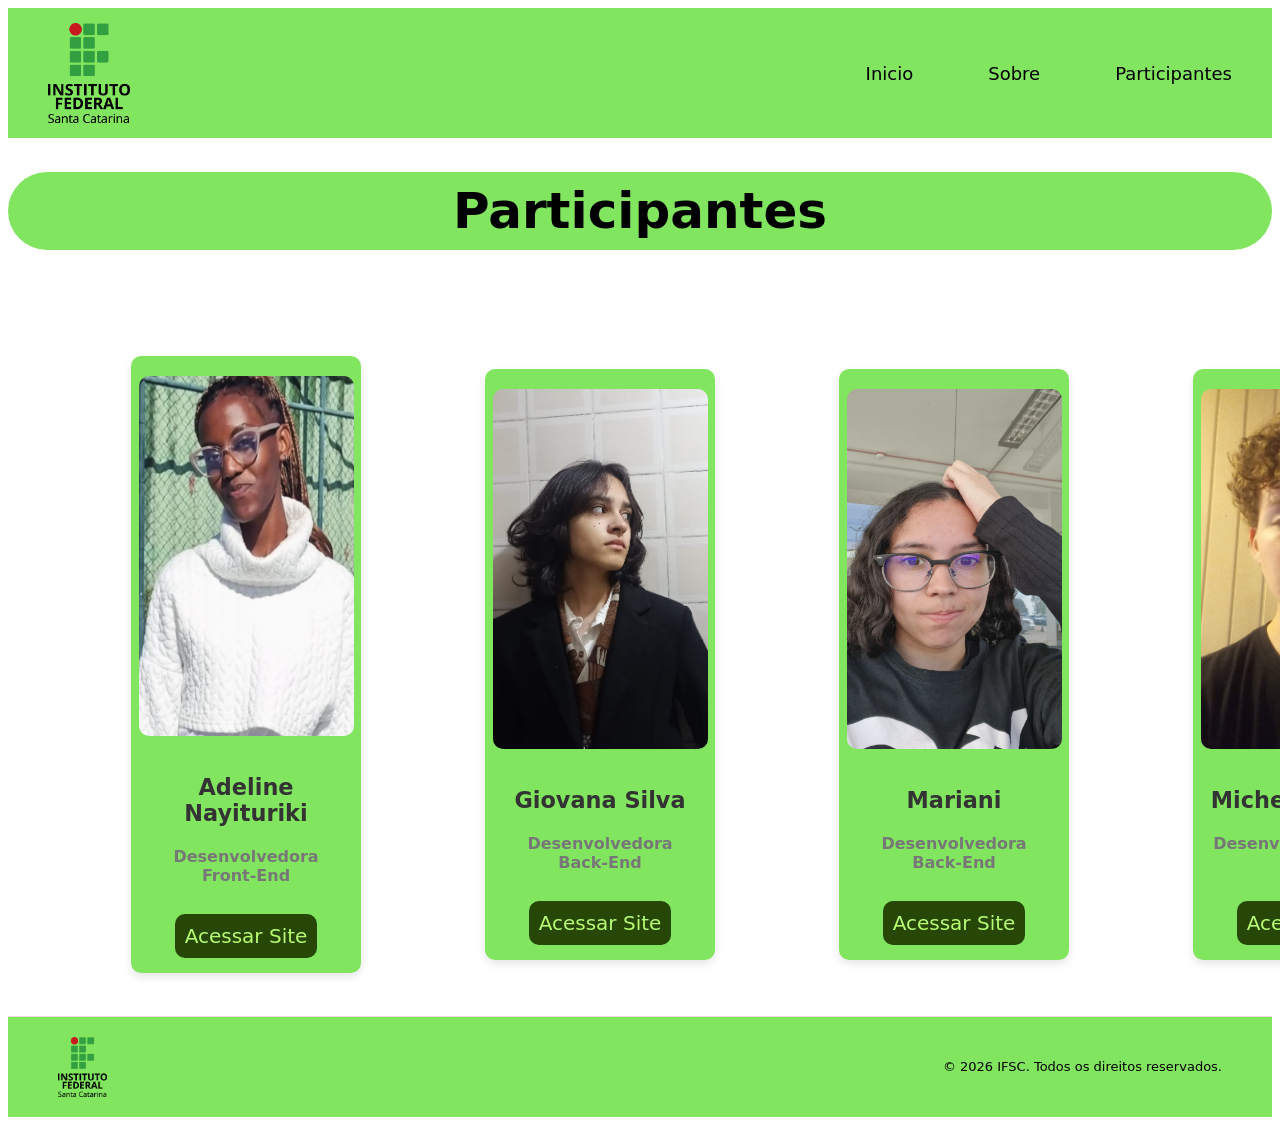
==== participantes.html @ a2ae6309 "cardParticipantes feito" ====
<!DOCTYPE html>
<html lang="en">

<head>
    <meta charset="UTF-8">
    <meta name="viewport" content="width=device-width, initial-scale=1.0">
    <link rel="stylesheet" href="estiloCard.css">
    <title>Document</title>
</head>

<body>
    <header>
        <img src="img/IFSC_logo_vertical.png" alt="IFSC">

        <nav>
            <a href="inicio.html">Inicio</a>
            <a href="sobre.html">Sobre</a>
            <a href="participantes.html">Participantes</a>
        </nav>
    </header>
    <h1 class="Participantes">Participantes</h1>
    
<main>
    <!-- ----cards------ -->

<table class="tableCard">
<tr>
    <td>
    <div class="card">
        <img src="./img/Adeline.jpeg" alt="Foto da participante Adeline Nayituriki">
        <div class="card-conteudo">
            <h2>Adeline Nayituriki</h2>
            <h4>Desenvolvedora Front-End</h4><br>
            <a class="siteParticipante" href="https://github.com/addy12-art/boticarioadel/blob/main/index.html">Acessar Site</a>
        </div>
    </div>
</td>

<td>
    <div class="card">
        <img src="./img/giovana.jpeg" alt="Foto da participante Giovana Silva">
        <div class="card-conteudo">
            <h2>Giovana Silva</h2>
            <h4>Desenvolvedora Back-End</h4><br>
             <a class="siteParticipante" href="https://github.com/Giovana-S-S/atividadeIndividual_Web.git">Acessar Site</a>
        </div>
    </div>
</td>

<td>
    <div class="card">
        <img src="./img/Mariani.jpeg" alt="Foto da participante Mariani">
        <div class="card-conteudo">
            <h2>Mariani </h2>
            <h4>Desenvolvedora Back-End</h4><br>
             <a class="siteParticipante" href="https://zazazinhazica.github.io/TarefaDw2/index.html">Acessar Site</a>
        </div>
    </div>
</td>

<td>
    <div class="card">
        <img src="./img/Michel.jpeg" alt="Foto do participante Michel Augusto">
        <div class="card-conteudo">
            <h2>Michel Augusto</h2>
            <h4>Desenvolvedor Back-End</h4><br>
            <a class="siteParticipante" href="https://github.com/michelgabiatti/Trabalho-PW-cafeteria-individual.git">Acessar Site</a>
        </div>
    </div>
</td>
</tr>

    </table>




    <!-- ----/cards------ -->
</main>    

<footer>
        <div class="m">
            <img src="img/IFSC_logo_vertical.png" alt="">
        </div>
        <p> &copy; 2026 IFSC. Todos os direitos reservados.</p>
    </footer>
</body>

</html>
---- estiloCard.css ----
header {
    display: flex;
    justify-content: space-between;
    align-items: center;

    padding: 15px 40px;
    background-color: rgba(98, 223, 56, 0.8);

    font-family: system-ui, -apple-system, BlinkMacSystemFont, 'Segoe UI', Roboto, Oxygen, Ubuntu, Cantarell, 'Open Sans', 'Helvetica Neue', sans-serif;
}

header img {
    height: 100px;
}

nav {
    display: flex;
    gap: 75px;
}

nav a {
    text-decoration: none;
    color: #000000;
    font-size: 18px;
    font-weight: 500;
    transition: 0.3s;
}

footer {
    display: flex;
    justify-content: space-between;
    align-items: center;

    padding: 20px 50px;

    background-color: rgba(98, 223, 56, 0.8);
    border-top: 1px solid #e6ddd3;

    font-family: system-ui, -apple-system, BlinkMacSystemFont, 'Segoe UI', Roboto, Oxygen, Ubuntu, Cantarell, 'Open Sans', 'Helvetica Neue', sans-serif;
    color: #000000;
    font-size: 13px;
}

.m {
    display: flex;
    width: 300px;
    height: 60px;
}

/* --------------------style cards---------------------------------- */


    
    .card {
        background-color: rgba(98, 223, 56, 0.8);
        border-radius: 10px;
        box-shadow: 0 4px 8px rgba(0,0,0,0.1);
        overflow: hidden;
        max-width: 600px;
        text-align: center;
        transition: transform 0.2s ease;
        margin: 20px;
        margin-top: 50px;
       margin-left: 100px;
       width: 230px;
    }

    .card:hover {
        transform: translateY(-5px);
    }

    
    .card img {
        margin-top: 20px;
        width: 215px;
        height: 360px;
        border-radius: 10px;
    }

    
    .card-conteudo {
        padding: 15px;
        font-family: system-ui, -apple-system, BlinkMacSystemFont, 'Segoe UI', Roboto, Oxygen, Ubuntu, Cantarell, 'Open Sans', 'Helvetica Neue', sans-serif;
    }

    .card-conteudo h2 {
        font-size: 1.4rem;
        color: #333;
        margin-bottom: 5px;
        font-family: system-ui, -apple-system, BlinkMacSystemFont, 'Segoe UI', Roboto, Oxygen, Ubuntu, Cantarell, 'Open Sans', 'Helvetica Neue', sans-serif;
    }

    .card-conteudo h4 {
        font-size: 1rem;
        color: #777;
        margin-bottom: 10px;
        font-family: system-ui, -apple-system, BlinkMacSystemFont, 'Segoe UI', Roboto, Oxygen, Ubuntu, Cantarell, 'Open Sans', 'Helvetica Neue', sans-serif;
    }

    .card-conteudo p {
        font-size: 0.9rem;
        color: #555;
        font-family: system-ui, -apple-system, BlinkMacSystemFont, 'Segoe UI', Roboto, Oxygen, Ubuntu, Cantarell, 'Open Sans', 'Helvetica Neue', sans-serif;
    }

   
    @media (max-width: 500px) {
        .card {
            max-width: 90%;
        }
    }


    
main {
            flex: 1; 
            padding: 20px;
        }


.siteParticipante{
padding: 10px;
background-color: rgb(39, 71, 6);
color: rgb(183, 251, 115);
text-decoration: none;
font-size: 20px;
border-radius: 10px;
font-family: system-ui, -apple-system, BlinkMacSystemFont, 'Segoe UI', Roboto, Oxygen, Ubuntu, Cantarell, 'Open Sans', 'Helvetica Neue', sans-serif;
transition: transform 0.2s ease;
display: inline-block;
}

.siteParticipante:hover{
transform: translateY(-5px);
}

.Participantes, h1{
    background-color:rgba(98, 223, 56, 0.8);
    font-family: system-ui, -apple-system, BlinkMacSystemFont, 'Segoe UI', Roboto, Oxygen, Ubuntu, Cantarell, 'Open Sans', 'Helvetica Neue', sans-serif;
    text-align: center;
    font-size: 50px;
    padding: 10px;
    border-radius: 40px;
}
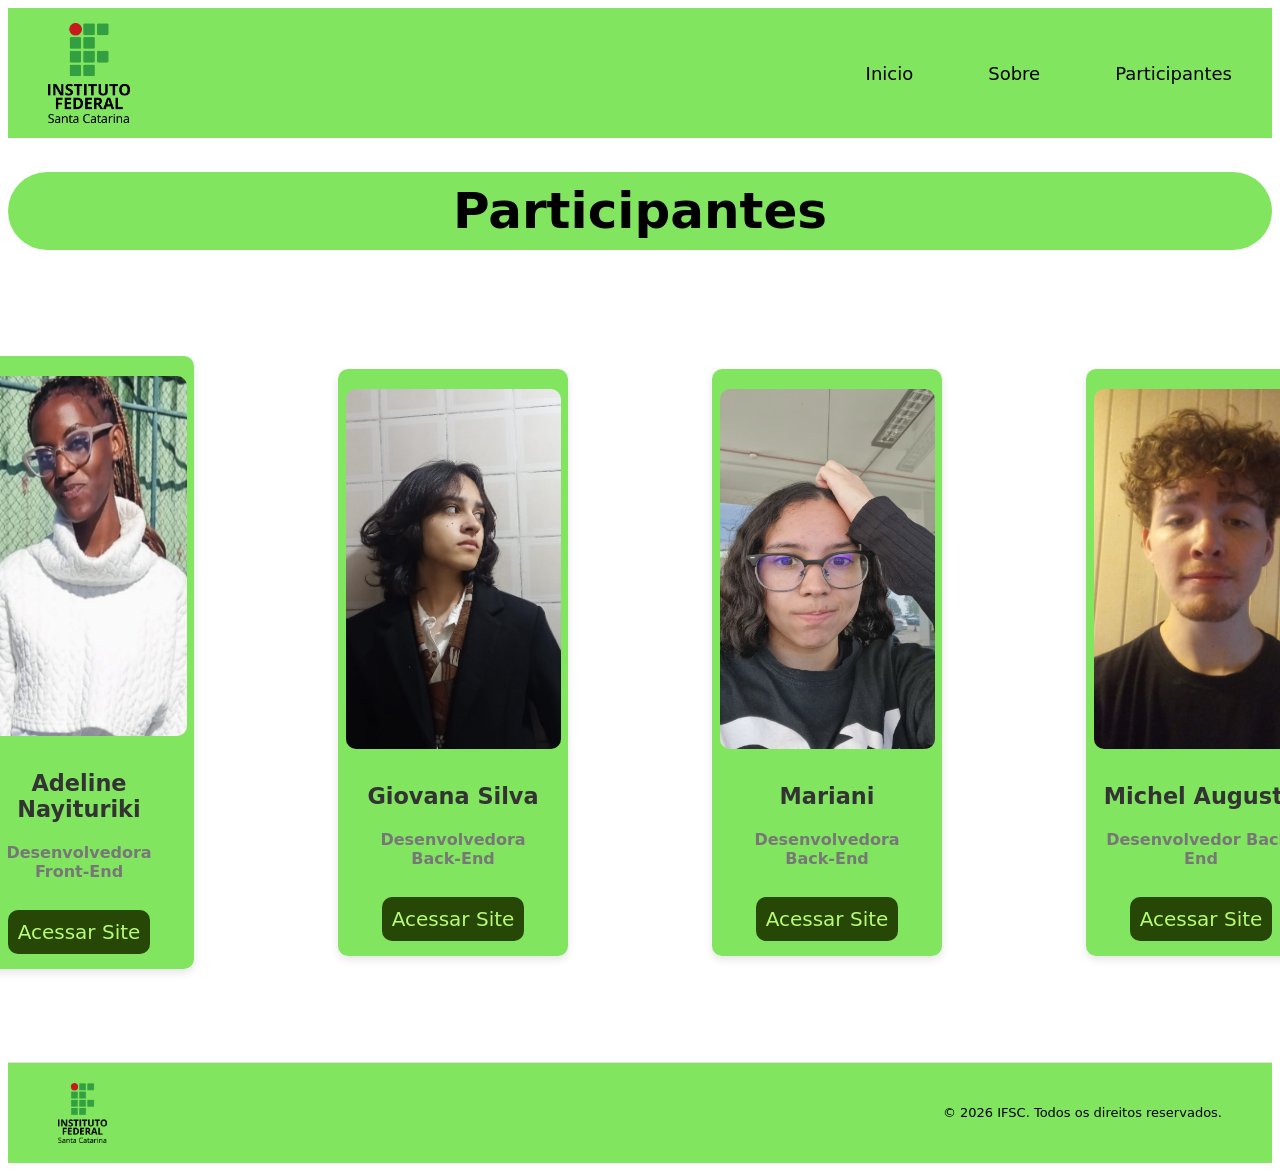
==== commit 8e0acdba: "projeto finalizado" ====
--- a/participantes.html
+++ b/participantes.html
@@ -4,7 +4,7 @@
 <head>
     <meta charset="UTF-8">
     <meta name="viewport" content="width=device-width, initial-scale=1.0">
-    <link rel="stylesheet" href="estiloCard.css">
+    <link rel="stylesheet" href="/css/participantes.css">
     <title>Document</title>
 </head>
 
@@ -13,72 +13,80 @@
         <img src="img/IFSC_logo_vertical.png" alt="IFSC">
 
         <nav>
-            <a href="inicio.html">Inicio</a>
+            <a href="index.html">Inicio</a>
             <a href="sobre.html">Sobre</a>
             <a href="participantes.html">Participantes</a>
         </nav>
     </header>
     <h1 class="Participantes">Participantes</h1>
-    
-<main>
-    <!-- ----cards------ -->
 
-<table class="tableCard">
-<tr>
-    <td>
-    <div class="card">
-        <img src="./img/Adeline.jpeg" alt="Foto da participante Adeline Nayituriki">
-        <div class="card-conteudo">
-            <h2>Adeline Nayituriki</h2>
-            <h4>Desenvolvedora Front-End</h4><br>
-            <a class="siteParticipante" href="https://github.com/addy12-art/boticarioadel/blob/main/index.html">Acessar Site</a>
+    <main>
+
+        <!-- ----cards------ -->
+        <div class="cards">
+            <table class="tableCard">
+                <tr>
+                    <td>
+                        <div class="card">
+                            <img src="./img/Adeline.jpeg" alt="Foto da participante Adeline Nayituriki">
+                            <div class="card-conteudo">
+                                <h2>Adeline Nayituriki</h2>
+                                <h4>Desenvolvedora Front-End</h4><br>
+                                <a class="siteParticipante"
+                                    href="https://github.com/addy12-art/boticarioadel/blob/main/index.html">Acessar
+                                    Site</a>
+                            </div>
+                        </div>
+                    </td>
+
+                    <td>
+                        <div class="card">
+                            <img src="./img/giovana.jpeg" alt="Foto da participante Giovana Silva">
+                            <div class="card-conteudo">
+                                <h2>Giovana Silva</h2>
+                                <h4>Desenvolvedora Back-End</h4><br>
+                                <a class="siteParticipante"
+                                    href="https://github.com/Giovana-S-S/atividadeIndividual_Web.git">Acessar Site</a>
+                            </div>
+                        </div>
+                    </td>
+
+                    <td>
+                        <div class="card">
+                            <img src="./img/Mariani.jpeg" alt="Foto da participante Mariani">
+                            <div class="card-conteudo">
+                                <h2>Mariani </h2>
+                                <h4>Desenvolvedora Back-End</h4><br>
+                                <a class="siteParticipante"
+                                    href="https://github.com/zazazinhaZica/TarefaDw2.git">Acessar Site</a>
+                            </div>
+                        </div>
+                    </td>
+
+                    <td>
+                        <div class="card">
+                            <img src="./img/Michel.jpeg" alt="Foto do participante Michel Augusto">
+                            <div class="card-conteudo">
+                                <h2>Michel Augusto</h2>
+                                <h4>Desenvolvedor Back-End</h4><br>
+                                <a class="siteParticipante"
+                                    href="https://github.com/michelgabiatti/Trabalho-PW-cafeteria-individual.git">Acessar
+                                    Site</a>
+                            </div>
+                        </div>
+                    </td>
+                </tr>
+
+            </table>
         </div>
-    </div>
-</td>
-
-<td>
-    <div class="card">
-        <img src="./img/giovana.jpeg" alt="Foto da participante Giovana Silva">
-        <div class="card-conteudo">
-            <h2>Giovana Silva</h2>
-            <h4>Desenvolvedora Back-End</h4><br>
-             <a class="siteParticipante" href="https://github.com/Giovana-S-S/atividadeIndividual_Web.git">Acessar Site</a>
-        </div>
-    </div>
-</td>
-
-<td>
-    <div class="card">
-        <img src="./img/Mariani.jpeg" alt="Foto da participante Mariani">
-        <div class="card-conteudo">
-            <h2>Mariani </h2>
-            <h4>Desenvolvedora Back-End</h4><br>
-             <a class="siteParticipante" href="https://zazazinhazica.github.io/TarefaDw2/index.html">Acessar Site</a>
-        </div>
-    </div>
-</td>
-
-<td>
-    <div class="card">
-        <img src="./img/Michel.jpeg" alt="Foto do participante Michel Augusto">
-        <div class="card-conteudo">
-            <h2>Michel Augusto</h2>
-            <h4>Desenvolvedor Back-End</h4><br>
-            <a class="siteParticipante" href="https://github.com/michelgabiatti/Trabalho-PW-cafeteria-individual.git">Acessar Site</a>
-        </div>
-    </div>
-</td>
-</tr>
-
-    </table>
 
 
 
 
-    <!-- ----/cards------ -->
-</main>    
+        <!-- ----/cards------ -->
+    </main>
 
-<footer>
+    <footer>
         <div class="m">
             <img src="img/IFSC_logo_vertical.png" alt="">
         </div>
--- a/css/participantes.css
+++ b/css/participantes.css
@@ -0,0 +1,149 @@
+header {
+    display: flex;
+    justify-content: space-between;
+    align-items: center;
+
+    padding: 15px 40px;
+    background-color: rgba(98, 223, 56, 0.8);
+
+    font-family: system-ui, -apple-system, BlinkMacSystemFont, 'Segoe UI', Roboto, Oxygen, Ubuntu, Cantarell, 'Open Sans', 'Helvetica Neue', sans-serif;
+}
+
+header img {
+    height: 100px;
+}
+
+nav {
+    display: flex;
+    gap: 75px;
+}
+
+nav a {
+    text-decoration: none;
+    color: #000000;
+    font-size: 18px;
+    font-weight: 500;
+    transition: 0.3s;
+}
+
+footer {
+    display: flex;
+    justify-content: space-between;
+    align-items: center;
+
+    padding: 20px 50px;
+
+    background-color: rgba(98, 223, 56, 0.8);
+    border-top: 1px solid #e6ddd3;
+
+    font-family: system-ui, -apple-system, BlinkMacSystemFont, 'Segoe UI', Roboto, Oxygen, Ubuntu, Cantarell, 'Open Sans', 'Helvetica Neue', sans-serif;
+    color: #000000;
+    font-size: 13px;
+}
+
+.m {
+    display: flex;
+    width: 300px;
+    height: 60px;
+}
+
+/* --------------------style cards---------------------------------- */
+
+
+
+.card {
+    background-color: rgba(98, 223, 56, 0.8);
+    border-radius: 10px;
+    box-shadow: 0 4px 8px rgba(0, 0, 0, 0.1);
+    overflow: hidden;
+    max-width: 600px;
+    text-align: center;
+    transition: transform 0.2s ease;
+    margin: 70px;
+    margin-top: 50px;
+    width: 230px;
+}
+
+.cards {
+    display: flex;
+    flex-wrap: wrap;
+    justify-content: center;
+    gap: 20px;
+}
+
+.card img {
+    margin-top: 20px;
+    width: 215px;
+    height: 360px;
+    border-radius: 10px;
+
+    display: block;
+    margin-left: auto;
+    margin-right: auto;
+}
+
+
+
+.card-conteudo {
+    padding: 15px;
+    font-family: system-ui, -apple-system, BlinkMacSystemFont, 'Segoe UI', Roboto, Oxygen, Ubuntu, Cantarell, 'Open Sans', 'Helvetica Neue', sans-serif;
+}
+
+.card-conteudo h2 {
+    font-size: 1.4rem;
+    color: #333;
+    margin-bottom: 5px;
+    font-family: system-ui, -apple-system, BlinkMacSystemFont, 'Segoe UI', Roboto, Oxygen, Ubuntu, Cantarell, 'Open Sans', 'Helvetica Neue', sans-serif;
+}
+
+.card-conteudo h4 {
+    font-size: 1rem;
+    color: #777;
+    margin-bottom: 10px;
+    font-family: system-ui, -apple-system, BlinkMacSystemFont, 'Segoe UI', Roboto, Oxygen, Ubuntu, Cantarell, 'Open Sans', 'Helvetica Neue', sans-serif;
+}
+
+.card-conteudo p {
+    font-size: 0.9rem;
+    color: #555;
+    font-family: system-ui, -apple-system, BlinkMacSystemFont, 'Segoe UI', Roboto, Oxygen, Ubuntu, Cantarell, 'Open Sans', 'Helvetica Neue', sans-serif;
+}
+
+
+@media (max-width: 500px) {
+    .card {
+        max-width: 90%;
+    }
+}
+
+main {
+    flex: 1;
+    padding: 20px;
+}
+
+
+.siteParticipante {
+    padding: 10px;
+    background-color: rgb(39, 71, 6);
+    color: rgb(183, 251, 115);
+    text-decoration: none;
+    font-size: 20px;
+    border-radius: 10px;
+    font-family: system-ui, -apple-system, BlinkMacSystemFont, 'Segoe UI', Roboto, Oxygen, Ubuntu, Cantarell, 'Open Sans', 'Helvetica Neue', sans-serif;
+    transition: transform 0.2s ease;
+    display: inline-block;
+}
+
+.siteParticipante:hover {
+    transform: translateY(-5px);
+}
+
+.Participantes,
+h1 {
+    background-color: rgba(98, 223, 56, 0.8);
+    font-family: system-ui, -apple-system, BlinkMacSystemFont, 'Segoe UI', Roboto, Oxygen, Ubuntu, Cantarell, 'Open Sans', 'Helvetica Neue', sans-serif;
+    text-align: center;
+    font-size: 50px;
+    padding: 10px;
+    border-radius: 40px;
+}
